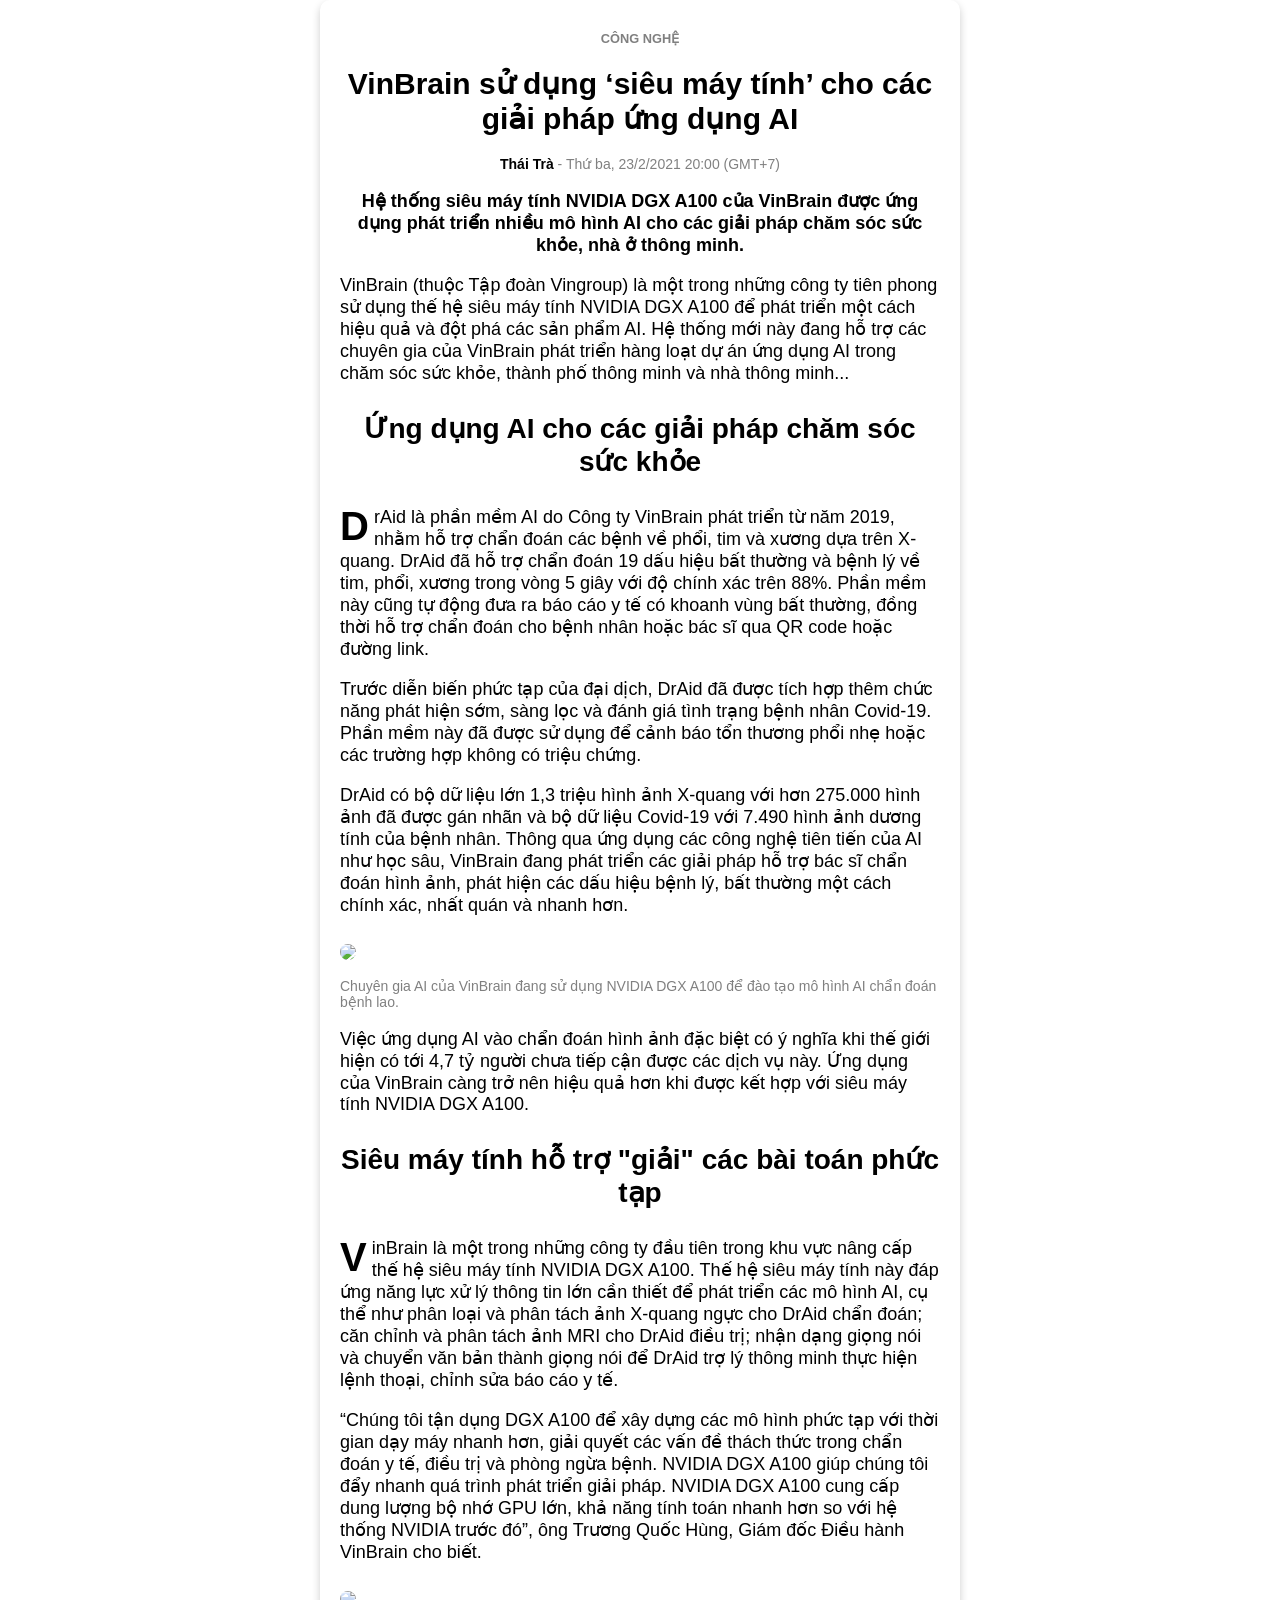
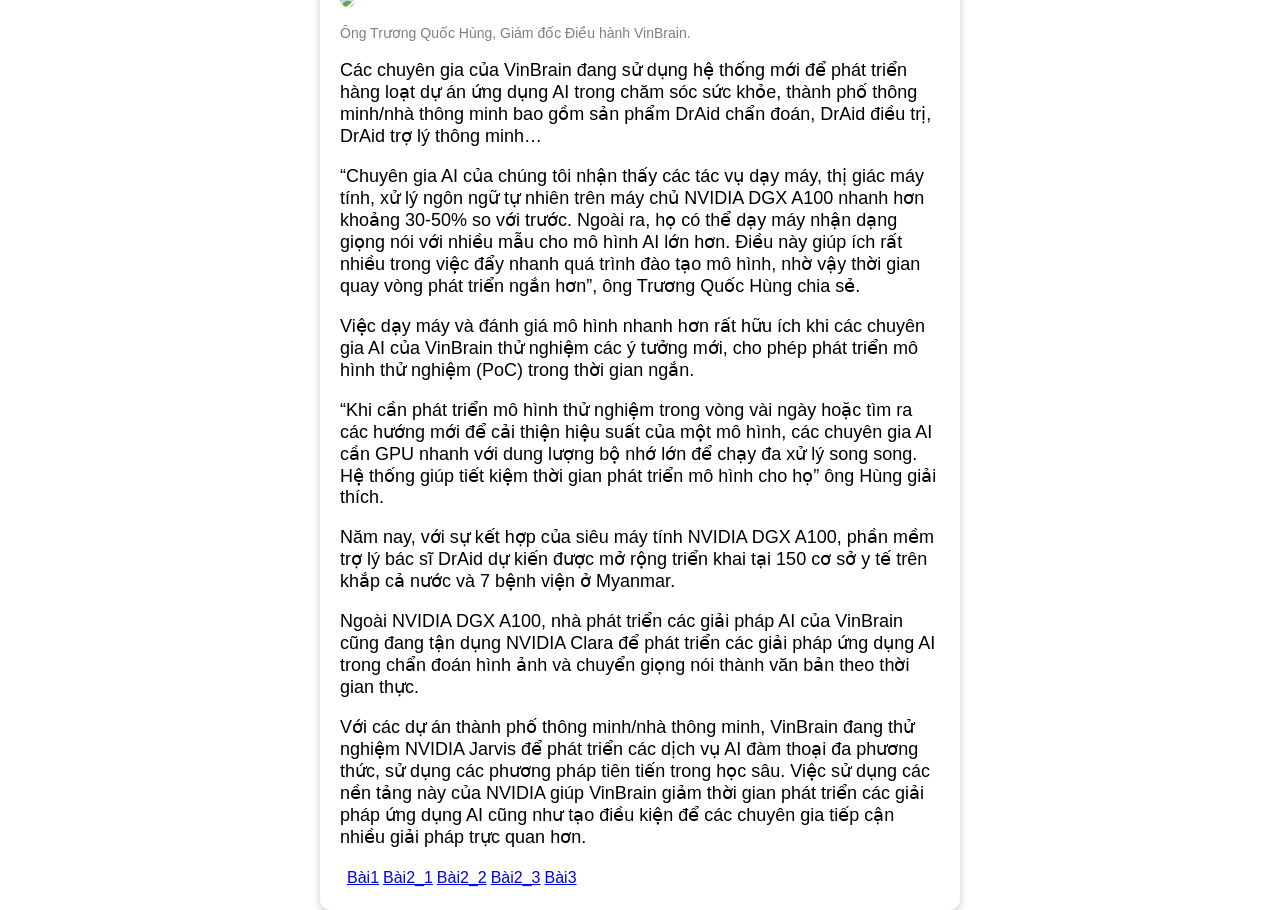
==== index2_1.html @ 541c9541 "b3" ====
<!DOCTYPE html>
<html>
  <head>
    <meta charset="UTF-8" />
    <meta name="viewport" content="width=device-width, initial-scale=1.0" />
    <title>Bai2_1</title>
    <style>
      body {
        display: flex;
        justify-content: center;
        align-items: center;
        min-height: 100vh;
        margin: 0;
        font-family: Arial, sans-serif;
      }
      .article-container {
        width: 90%;
        max-width: 600px;
        padding: 20px;
        box-shadow: 0 4px 8px rgba(0, 0, 0, 0.2);
        border-radius: 10px;
        text-align: left;
      }
      .dropcap {
        font-size: 40px;
        font-weight: bold;
        float: left;
        margin-right: 5px;
        line-height: 1;
      }
      h1 {
        font-weight: bold;
        font-size: 30px;
        text-align: center;
      }
      h3 {
        font-weight: bold;
        font-size: 28px;
        text-align: center;
      }
      h2 {
        text-align: center;
      }
      img {
        max-width: 100%;
        height: auto;
        border-radius: 10px;
        margin-top: 10px;
      }
      p {
        font-family: "Inter", Arial, Helvetica, sans-serif;
        font-size: 18px;
      }
    </style>
  </head>
  <body>
    <div class="article-container">
      <h2 style="font-size: 80%; color: gray">CÔNG NGHỆ</h2>
      <h1>VinBrain sử dụng ‘siêu máy tính’ cho các giải pháp ứng dụng AI</h1>
      <p
        class="author"
        ;
        style="text-align: center; font-size: 14px; color: gray"
      >
        <strong style="color: black">Thái Trà</strong> - Thứ ba, 23/2/2021 20:00
        (GMT+7)
      </p>
      <p class="highlight" ; style="text-align: center">
        <strong
          >Hệ thống siêu máy tính NVIDIA DGX A100 của VinBrain được ứng dụng
          phát triển nhiều mô hình AI cho các giải pháp chăm sóc sức khỏe, nhà ở
          thông minh.</strong
        >
      </p>
      <p>
        VinBrain (thuộc Tập đoàn Vingroup) là một trong những công ty tiên phong
        sử dụng thế hệ siêu máy tính NVIDIA DGX A100 để phát triển một cách hiệu
        quả và đột phá các sản phẩm AI. Hệ thống mới này đang hỗ trợ các chuyên
        gia của VinBrain phát triển hàng loạt dự án ứng dụng AI trong chăm sóc
        sức khỏe, thành phố thông minh và nhà thông minh...
      </p>
      <h3>Ứng dụng AI cho các giải pháp chăm sóc sức khỏe</h3>
      <p>
        <span class="dropcap">D</span>rAid là phần mềm AI do Công ty VinBrain
        phát triển từ năm 2019, nhằm hỗ trợ chẩn đoán các bệnh về phổi, tim và
        xương dựa trên X-quang. DrAid đã hỗ trợ chẩn đoán 19 dấu hiệu bất thường
        và bệnh lý về tim, phổi, xương trong vòng 5 giây với độ chính xác trên
        88%. Phần mềm này cũng tự động đưa ra báo cáo y tế có khoanh vùng bất
        thường, đồng thời hỗ trợ chẩn đoán cho bệnh nhân hoặc bác sĩ qua QR code
        hoặc đường link.
      </p>
      <p>
        Trước diễn biến phức tạp của đại dịch, DrAid đã được tích hợp thêm chức
        năng phát hiện sớm, sàng lọc và đánh giá tình trạng bệnh nhân Covid-19.
        Phần mềm này đã được sử dụng để cảnh báo tổn thương phổi nhẹ hoặc các
        trường hợp không có triệu chứng.
      </p>
      <p>
        DrAid có bộ dữ liệu lớn 1,3 triệu hình ảnh X-quang với hơn 275.000 hình
        ảnh đã được gán nhãn và bộ dữ liệu Covid-19 với 7.490 hình ảnh dương
        tính của bệnh nhân. Thông qua ứng dụng các công nghệ tiên tiến của AI
        như học sâu, VinBrain đang phát triển các giải pháp hỗ trợ bác sĩ chẩn
        đoán hình ảnh, phát hiện các dấu hiệu bệnh lý, bất thường một cách chính
        xác, nhất quán và nhanh hơn.
      </p>

      <img
        src="https://photo.znews.vn/w1200/Uploaded/wyhktpu/2021_02_23/A1.JPG"
        weight="900"
        ,
        height="600"
      />
      <p style="font-size: 14px; color: gray">
        Chuyên gia AI của VinBrain đang sử dụng NVIDIA DGX A100 để đào tạo mô
        hình AI chẩn đoán bệnh lao.
      </p>
      <p>
        Việc ứng dụng AI vào chẩn đoán hình ảnh đặc biệt có ý nghĩa khi thế giới
        hiện có tới 4,7 tỷ người chưa tiếp cận được các dịch vụ này. Ứng dụng
        của VinBrain càng trở nên hiệu quả hơn khi được kết hợp với siêu máy
        tính NVIDIA DGX A100.
      </p>
      <h3>Siêu máy tính hỗ trợ "giải" các bài toán phức tạp</h3>
      <p>
        <span class="dropcap">V</span>inBrain là một trong những công ty đầu
        tiên trong khu vực nâng cấp thế hệ siêu máy tính NVIDIA DGX A100. Thế hệ
        siêu máy tính này đáp ứng năng lực xử lý thông tin lớn cần thiết để phát
        triển các mô hình AI, cụ thể như phân loại và phân tách ảnh X-quang ngực
        cho DrAid chẩn đoán; căn chỉnh và phân tách ảnh MRI cho DrAid điều trị;
        nhận dạng giọng nói và chuyển văn bản thành giọng nói để DrAid trợ lý
        thông minh thực hiện lệnh thoại, chỉnh sửa báo cáo y tế.
      </p>
      <p>
        “Chúng tôi tận dụng DGX A100 để xây dựng các mô hình phức tạp với thời
        gian dạy máy nhanh hơn, giải quyết các vấn đề thách thức trong chẩn đoán
        y tế, điều trị và phòng ngừa bệnh. NVIDIA DGX A100 giúp chúng tôi đẩy
        nhanh quá trình phát triển giải pháp. NVIDIA DGX A100 cung cấp dung
        lượng bộ nhớ GPU lớn, khả năng tính toán nhanh hơn so với hệ thống
        NVIDIA trước đó”, ông Trương Quốc Hùng, Giám đốc Điều hành VinBrain cho
        biết.
      </p>
      <img
        src="https://photo.znews.vn/w1200/Uploaded/wyhktpu/2021_02_23/A2_Ong_TQH.JPG"
        weight="800"
        ,
        height="600"
      />
      <p style="font-size: 14px; color: gray">
        Ông Trương Quốc Hùng, Giám đốc Điều hành VinBrain.
      </p>
      <p>
        Các chuyên gia của VinBrain đang sử dụng hệ thống mới để phát triển hàng
        loạt dự án ứng dụng AI trong chăm sóc sức khỏe, thành phố thông minh/nhà
        thông minh bao gồm sản phẩm DrAid chẩn đoán, DrAid điều trị, DrAid trợ
        lý thông minh…
      </p>
      <p>
        “Chuyên gia AI của chúng tôi nhận thấy các tác vụ dạy máy, thị giác máy
        tính, xử lý ngôn ngữ tự nhiên trên máy chủ NVIDIA DGX A100 nhanh hơn
        khoảng 30-50% so với trước. Ngoài ra, họ có thể dạy máy nhận dạng giọng
        nói với nhiều mẫu cho mô hình AI lớn hơn. Điều này giúp ích rất nhiều
        trong việc đẩy nhanh quá trình đào tạo mô hình, nhờ vậy thời gian quay
        vòng phát triển ngắn hơn”, ông Trương Quốc Hùng chia sẻ.
      </p>
      <p>
        Việc dạy máy và đánh giá mô hình nhanh hơn rất hữu ích khi các chuyên
        gia AI của VinBrain thử nghiệm các ý tưởng mới, cho phép phát triển mô
        hình thử nghiệm (PoC) trong thời gian ngắn.
      </p>
      <p>
        “Khi cần phát triển mô hình thử nghiệm trong vòng vài ngày hoặc tìm ra
        các hướng mới để cải thiện hiệu suất của một mô hình, các chuyên gia AI
        cần GPU nhanh với dung lượng bộ nhớ lớn để chạy đa xử lý song song. Hệ
        thống giúp tiết kiệm thời gian phát triển mô hình cho họ” ông Hùng giải
        thích.
      </p>
      <p>
        Năm nay, với sự kết hợp của siêu máy tính NVIDIA DGX A100, phần mềm trợ
        lý bác sĩ DrAid dự kiến được mở rộng triển khai tại 150 cơ sở y tế trên
        khắp cả nước và 7 bệnh viện ở Myanmar.
      </p>
      <p>
        Ngoài NVIDIA DGX A100, nhà phát triển các giải pháp AI của VinBrain cũng
        đang tận dụng NVIDIA Clara để phát triển các giải pháp ứng dụng AI trong
        chẩn đoán hình ảnh và chuyển giọng nói thành văn bản theo thời gian
        thực.
      </p>
      <p>
        Với các dự án thành phố thông minh/nhà thông minh, VinBrain đang thử
        nghiệm NVIDIA Jarvis để phát triển các dịch vụ AI đàm thoại đa phương
        thức, sử dụng các phương pháp tiên tiến trong học sâu. Việc sử dụng các
        nền tảng này của NVIDIA giúp VinBrain giảm thời gian phát triển các giải
        pháp ứng dụng AI cũng như tạo điều kiện để các chuyên gia tiếp cận nhiều
        giải pháp trực quan hơn.
      </p>
      <table>
        <tr>
          <td id="td1"></td>
          <td><a href="TestLab.html">Bài1</a></td>
          <td><a href="index2_1.html">Bài2_1</a></td>
          <td><a href="index2_2.html">Bài2_2</a></td>
          <td><a href="index2_3.html">Bài2_3</a></td>
          <td><a href="index3.html">Bài3</a></td>
          <td></td>
        </tr>
      </table>
    </div>
  </body>
</html>
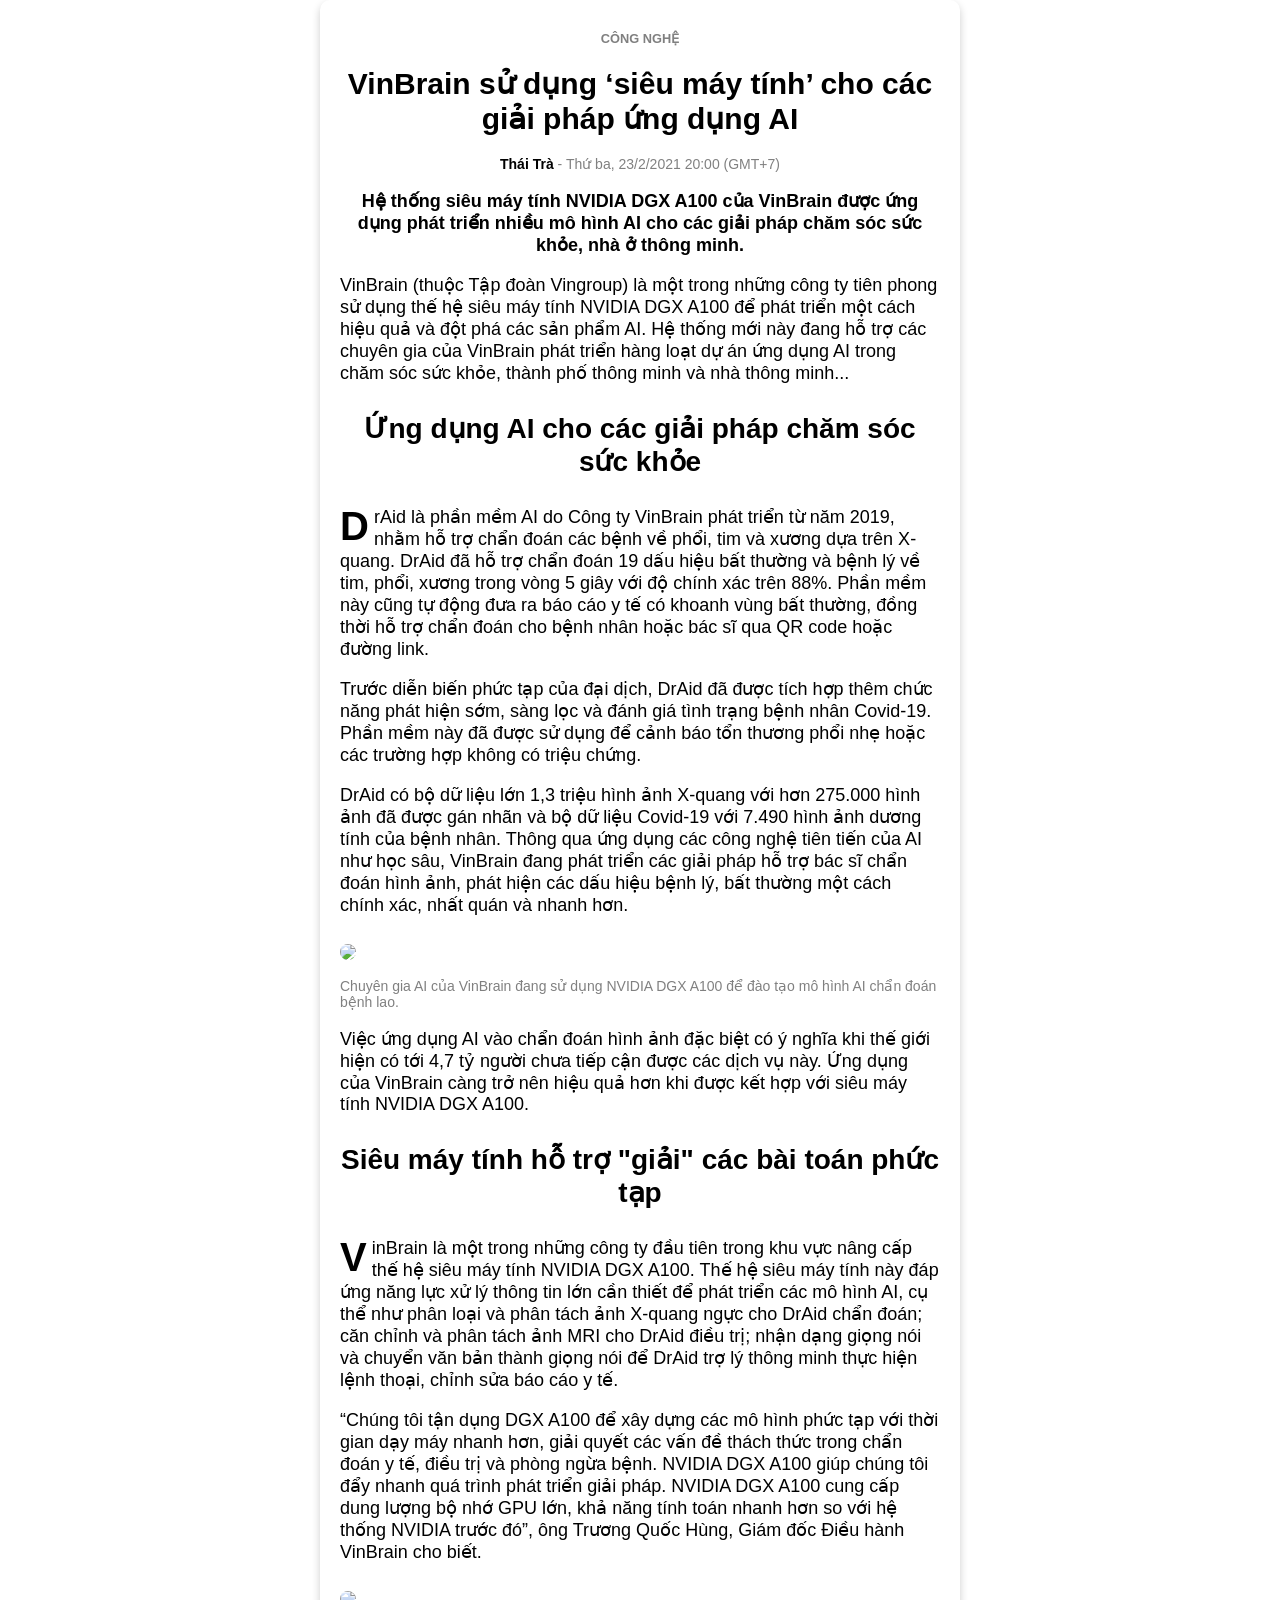
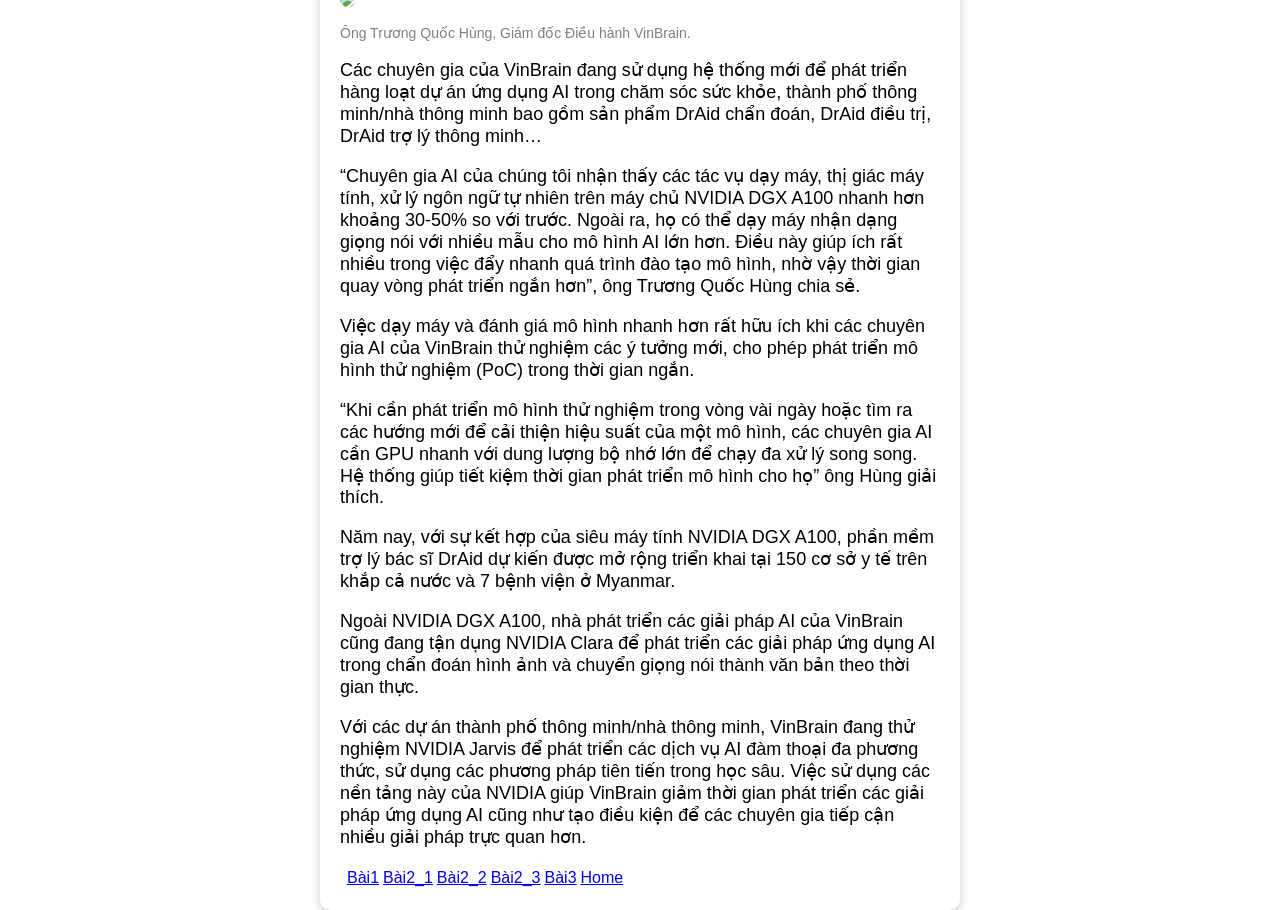
==== commit f361110b: "b3" ====
--- a/index2_1.html
+++ b/index2_1.html
@@ -201,7 +201,7 @@
           <td><a href="index2_2.html">Bài2_2</a></td>
           <td><a href="index2_3.html">Bài2_3</a></td>
           <td><a href="index3.html">Bài3</a></td>
-          <td></td>
+          <td><a href="index.html">Home</a></td>
         </tr>
       </table>
     </div>
